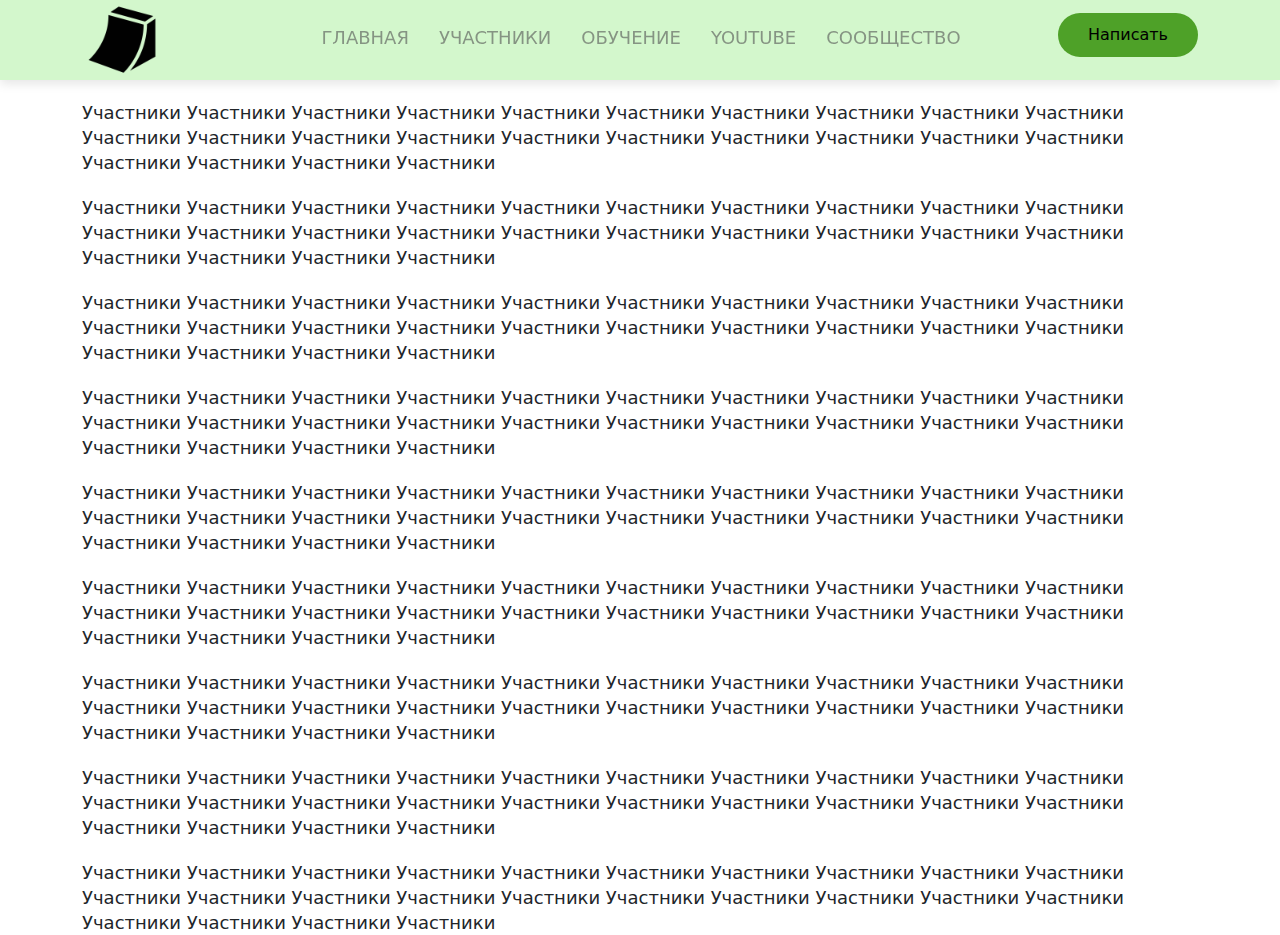
==== contacts.html @ 3549a29a "Add files via upload" ====
<!DOCTYPE html>
<html lang="ru">
<head>
    <meta charset="utf-8" />
    <title>KUB</title>
    <link rel="stylesheet" href="./css/style.css" />
    <link rel="stylesheet" href="libs/bootstrap-reboot.min.css">
    <link rel="stylesheet" href="libs/bootstrap-grid.min.css">
    <link rel="preconnect" href="https://fonts.gstatic.com">
    <link href="https://fonts.googleapis.com/css2?family=Noto+Sans:ital,wght@0,400;0,700;1,400&display=swap" rel="stylesheet">
    <meta name="viewport" content="width-device-width">
</head>
<body>

    <div class="wrapper">
        <header class="header">
            <div class="container">
                    <div class="header_body">
                        <!-- <a href="#" class="a header_logo"></a> -->
                        <img class="logo" src="images/logo.png" alt="">
                        <div class="header_burger">
                            <span></span>
                        </div>
                        <nav class="header_menu">
                            <ul class="header_list">
                                <li class="header_item">
                                    <a href="index.html" class="header_link">Главная</a>
                                </li>
                                <li class="header_item">
                                    <a href="contacts.html" class="header_link">Участники</a>
                                </li>
                                <li class="header_item">
                                    <a href="obychenie.html" class="header_link">Обучение</a>
                                </li>
                                <li class="header_item">
                                    <a href="https://www.youtube.com/channel/UCVThN0axYG0Pqj3ApGwn3uw" class="header_link">YouTube</a>
                                </li>
                                <li class="header_item">
                                    <a href="https://vk.com/public216040823" class="header_link">Сообщество</a>
                                </li>
                            </ul>
                        </nav>
                        <a href="https://vk.me/club216040823" class="callback">Написать</a>
                    </div>
            </div>
        </header>
        <div class="div content">
            <div class="container">
                <div class="content_text">
                    <p> Участники Участники Участники Участники Участники Участники Участники Участники Участники Участники Участники Участники Участники Участники Участники Участники Участники Участники Участники Участники Участники Участники Участники Участники</p>
                    <p> Участники Участники Участники Участники Участники Участники Участники Участники Участники Участники Участники Участники Участники Участники Участники Участники Участники Участники Участники Участники Участники Участники Участники Участники</p>
                    <p> Участники Участники Участники Участники Участники Участники Участники Участники Участники Участники Участники Участники Участники Участники Участники Участники Участники Участники Участники Участники Участники Участники Участники Участники</p>
                    <p> Участники Участники Участники Участники Участники Участники Участники Участники Участники Участники Участники Участники Участники Участники Участники Участники Участники Участники Участники Участники Участники Участники Участники Участники</p>
                    <p> Участники Участники Участники Участники Участники Участники Участники Участники Участники Участники Участники Участники Участники Участники Участники Участники Участники Участники Участники Участники Участники Участники Участники Участники</p>
                    <p> Участники Участники Участники Участники Участники Участники Участники Участники Участники Участники Участники Участники Участники Участники Участники Участники Участники Участники Участники Участники Участники Участники Участники Участники</p>
                    <p> Участники Участники Участники Участники Участники Участники Участники Участники Участники Участники Участники Участники Участники Участники Участники Участники Участники Участники Участники Участники Участники Участники Участники Участники</p>
                    <p> Участники Участники Участники Участники Участники Участники Участники Участники Участники Участники Участники Участники Участники Участники Участники Участники Участники Участники Участники Участники Участники Участники Участники Участники</p>
                    <p> Участники Участники Участники Участники Участники Участники Участники Участники Участники Участники Участники Участники Участники Участники Участники Участники Участники Участники Участники Участники Участники Участники Участники Участники</p>
                </div>
            </div>
        </div>
    </div>

        <script src="/js/KUB.js"></script>



        </div>

        </div>

        </nav>


</body>
</html>
---- css/style.css ----
html,body {
height: 100%;
font-family: Arial, Helvetica, sans-serif;
}

.logo {
  width: 80px;
  height: 80px;
}

.wrapper {

}

.header {
  position: fixed;
  width: 100%;
  top: 0;
  left: 0;
  z-index: 50;
}

.header::before {
  content: "";
  position: absolute;
  top: 0;
  left: 0;
  width: 100%;
  height: 100%;
  background-color: rgb(211, 247, 204);
  box-shadow: 0 4px 10px rgba(0, 0, 0, .1);
}

.header_body {
  position: relative;
  z-index: 2;
  justify-content: space-between;
  align-items: center;
  display: flex;
  flex-direction: row;
  min-height: 200%;
}

.header_logo {
  flex: 0 0 60px;
}

.header_logo img {
  max-width: 100%;
}

.header_burger {
  display: none;
}

.header_menu {

}

@media (max-width: 767) {
  .header_burger{
    display: block;
    position: relative;
    width: 30px;
    height: 20px;
  }
  
}

.header_burger::before {

}

.header_burger::after {
  content: "";
  color: rgb(255, 255, 255);
  position: absolute;
  width: 100%;
  height: 2px;
  left: 0;
}

.header_burger::after {
  bottom: 0;
}

.header_burger::before {
  top: 0;
}

.header_burger span {
  position: absolute;
  color: black;
  position: absolute;
  left: 0;
  width: 100%;
  height: 2px;
}

.header_list {
  display: flex;
  flex-direction: row;
  margin-top: 10px;
}

.header_list li {
margin: 0px 0px 0px 30px;
}

.header_list li a:hover {
opacity: 1;
color: black;
}

.header_list li:hover {
  opacity: 1;
  }

.header_item {
  list-style: none;
}

.header_link {
  color: rgb(82, 82, 82);
  text-decoration: none;
  font-size: 18px;
  text-transform: uppercase;
  opacity: 0.6;
  transition: 0.5s ease-in-out;
}

.content {
padding: 100px 0px 0px 0px;
}
    
.content_text{
font-size: 18px;
line-height: 25px;
}

.content_text p{
  margin: 0px 0px 20px 0px;
  }

  .callback {
    margin-bottom: 10px;
    padding: 10px 30px;
    background-color: rgb(78, 161, 40);
    border-radius: 100px;
    border-color: black;
    color: black;
    text-decoration: none;
  }

  .callback:hover {
    transform: scale(1.04);
    transition: all .1s ease-in-out;
    color: black;
  }
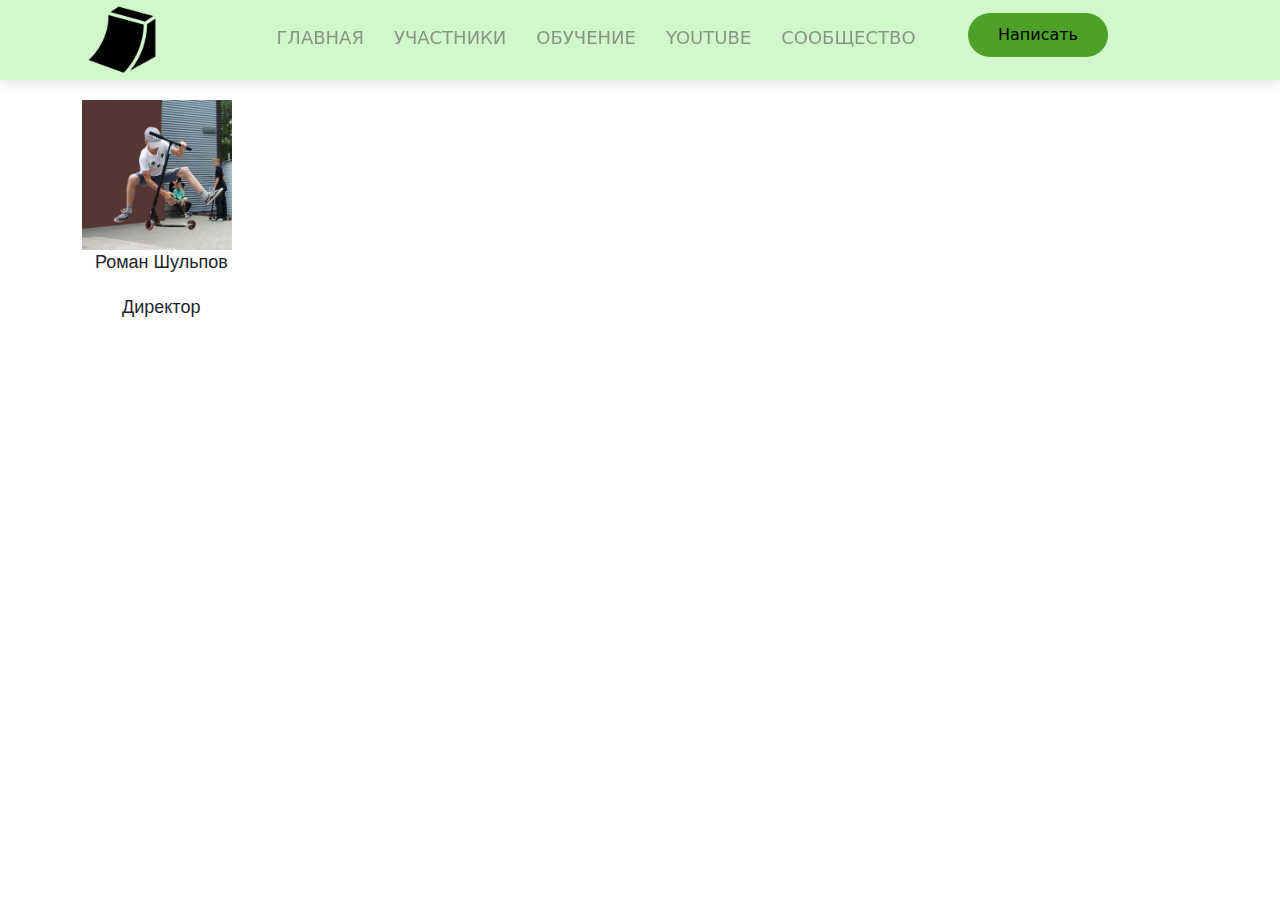
==== commit 2d1058eb: "Add files via upload" ====
--- a/contacts.html
+++ b/contacts.html
@@ -47,15 +47,11 @@
         <div class="div content">
             <div class="container">
                 <div class="content_text">
-                    <p> Участники Участники Участники Участники Участники Участники Участники Участники Участники Участники Участники Участники Участники Участники Участники Участники Участники Участники Участники Участники Участники Участники Участники Участники</p>
-                    <p> Участники Участники Участники Участники Участники Участники Участники Участники Участники Участники Участники Участники Участники Участники Участники Участники Участники Участники Участники Участники Участники Участники Участники Участники</p>
-                    <p> Участники Участники Участники Участники Участники Участники Участники Участники Участники Участники Участники Участники Участники Участники Участники Участники Участники Участники Участники Участники Участники Участники Участники Участники</p>
-                    <p> Участники Участники Участники Участники Участники Участники Участники Участники Участники Участники Участники Участники Участники Участники Участники Участники Участники Участники Участники Участники Участники Участники Участники Участники</p>
-                    <p> Участники Участники Участники Участники Участники Участники Участники Участники Участники Участники Участники Участники Участники Участники Участники Участники Участники Участники Участники Участники Участники Участники Участники Участники</p>
-                    <p> Участники Участники Участники Участники Участники Участники Участники Участники Участники Участники Участники Участники Участники Участники Участники Участники Участники Участники Участники Участники Участники Участники Участники Участники</p>
-                    <p> Участники Участники Участники Участники Участники Участники Участники Участники Участники Участники Участники Участники Участники Участники Участники Участники Участники Участники Участники Участники Участники Участники Участники Участники</p>
-                    <p> Участники Участники Участники Участники Участники Участники Участники Участники Участники Участники Участники Участники Участники Участники Участники Участники Участники Участники Участники Участники Участники Участники Участники Участники</p>
-                    <p> Участники Участники Участники Участники Участники Участники Участники Участники Участники Участники Участники Участники Участники Участники Участники Участники Участники Участники Участники Участники Участники Участники Участники Участники</p>
+                 <img class="uchastniki" src="images/Roman-Shuplov.jpg" alt="">
+                <p class="name-img">Роман Шульпов</p>
+                <p class="specialnost">Директор</p>
+
+                
                 </div>
             </div>
         </div>
--- a/css/style.css
+++ b/css/style.css
@@ -1,6 +1,10 @@
 html,body {
 height: 100%;
 font-family: Arial, Helvetica, sans-serif;
+}
+
+.body {
+  background-color: rgb(156, 173, 2);
 }
 
 .logo {
@@ -150,6 +154,7 @@
     border-color: black;
     color: black;
     text-decoration: none;
+    margin-right: 90px;
   }
 
   .callback:hover {
@@ -157,4 +162,78 @@
     transition: all .1s ease-in-out;
     color: black;
   }
+
+  .info-text {
+    font-size: 15px;
+    font-family: Georgia, 'Times New Roman', Times, serif;
+    padding-bottom: 5px;
+
+  }
+
+  .contacts-in-text {
+    color: rgb(163, 29, 5);
+    text-decoration: none;
+
+  }
    
+  .contacts-in-text:hover {
+    color: black;
+  }
+
+  .uchastniki {
+    width: 150px;
+    height: 150px;
+  }
+
+  .name-img {
+    padding-left: 13px;
+    font-family:'Gill Sans', 'Gill Sans MT', Calibri, 'Trebuchet MS', sans-serif;
+    
+  }
+
+  .specialnost {
+    padding-left: 40px;
+    font-family:'Gill Sans', 'Gill Sans MT', Calibri, 'Trebuchet MS', sans-serif;
+  }
+
+  .img_kub {
+    padding-left: 1100px;
+    width: 110%;
+    height: 110%;
+    padding-bottom: 300px;
+  }
+
+  .phone-number {
+    color: rgb(163, 29, 5);
+  }
+
+  .vk-in-text {
+    color: #45688E;
+    text-decoration: none;
+  }
+
+  .vk-in-text::before {
+    transition: 0.1s ease-in-out;
+  }
+
+  .vk-in-text:hover {
+    color: black;
+  }
+
+  .price {
+    text-align: center;
+    color: rgb(78, 161, 40);
+    font-family: 'Franklin Gothic Medium', 'Arial Narrow', Arial, sans-serif;
+  }
+
+  .groop {
+    padding-top: 100px;
+    padding-bottom: 330px;
+  }
+
+  .Odinochni {
+    padding-bottom: 50px;
+
+  }
+
+   
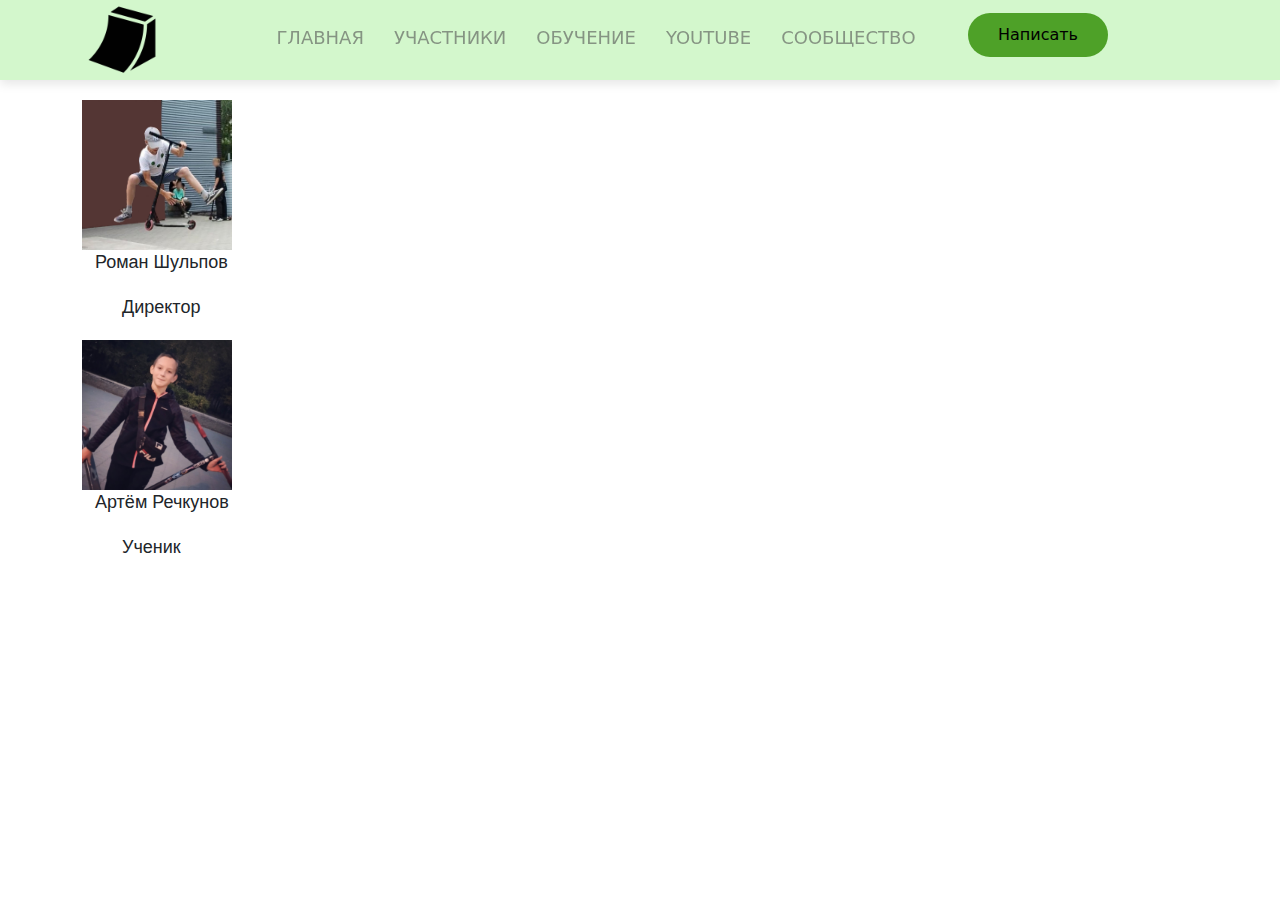
==== commit b5b1b275: "Add files via upload" ====
--- a/contacts.html
+++ b/contacts.html
@@ -51,6 +51,10 @@
                 <p class="name-img">Роман Шульпов</p>
                 <p class="specialnost">Директор</p>
 
+                <img class="uchastniki" src="images/Rechkenov_Artem.jpg" alt="">
+                <p class="name-img">Артём Речкунов</p>
+                <p class="specialnost">Ученик</p>
+
                 
                 </div>
             </div>
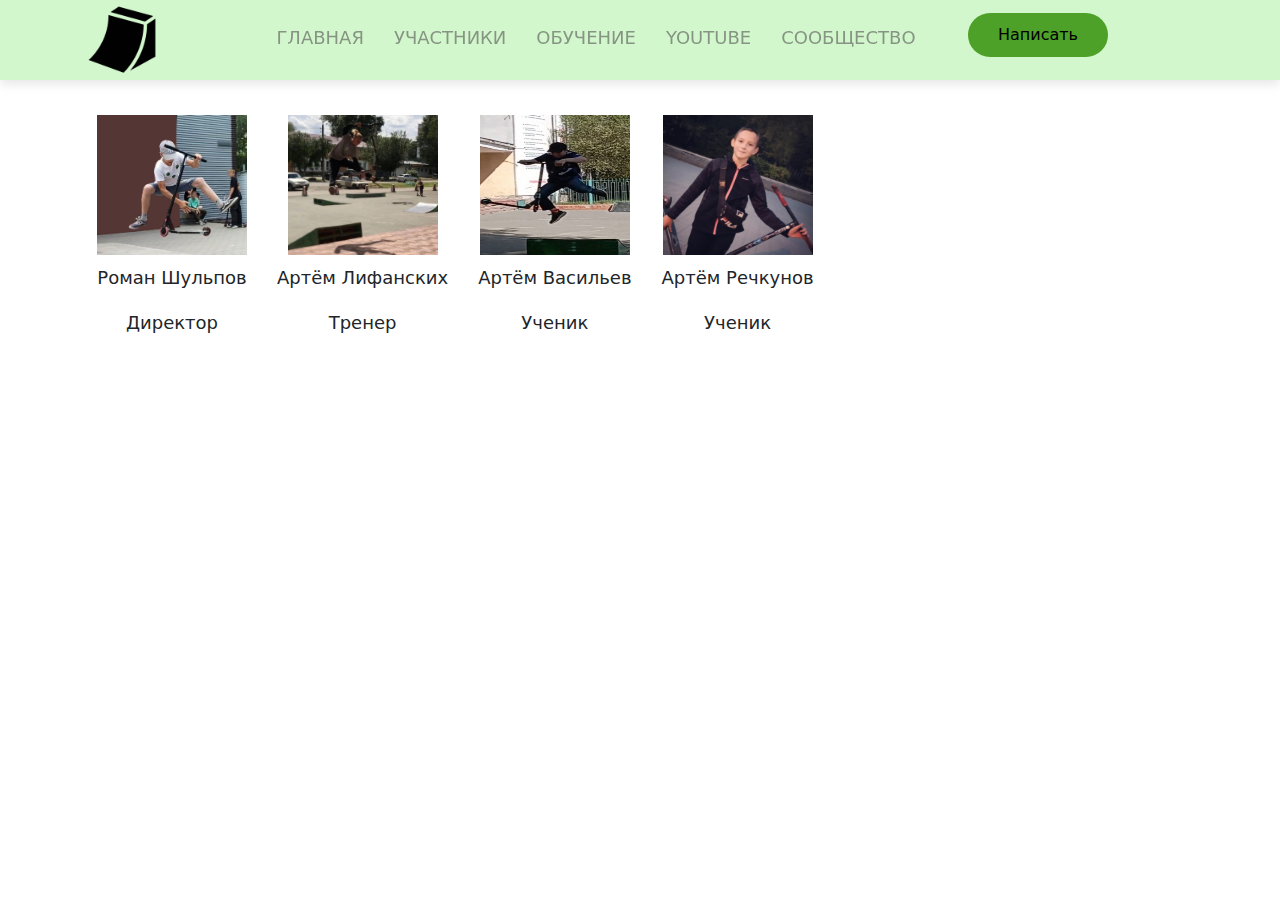
==== commit eb026c63: "Add files via upload" ====
--- a/contacts.html
+++ b/contacts.html
@@ -47,15 +47,33 @@
         <div class="div content">
             <div class="container">
                 <div class="content_text">
-                 <img class="uchastniki" src="images/Roman-Shuplov.jpg" alt="">
-                <p class="name-img">Роман Шульпов</p>
-                <p class="specialnost">Директор</p>
+                    <div class="content_text__block">
+                        <img class="people" src="images/Roman-Shuplov.jpg" alt="">
+                        <p class="name-people">Роман Шульпов</p>
+                        <p class="specialnost-people">Директор</p>
+                    </div>
+                
+                    <div class="content_text__block">
+                        <img class="people" src="images/vacym.jpg" alt="">
+                        <p class="name-people">Артём Лифанских</p>
+                        <p class="specialnost-people">Тренер</p>
+                    </div>
+                
+                    <div class="content_text__block">
+                        <img class="people" src="images/Vasilev_Artem.jpg" alt="">
+                        <p class="name-people">Артём Васильев</p>
+                        <p class="specialnost-people">Ученик</p>
+                    </div>
+                
+                    <div class="content_text__block">
+                        <img class="people" src="images/Rechkenov_Artem.jpg" alt="">
+                        <p class="name-people">Артём Речкунов</p>
+                        <p class="specialnost-people">Ученик</p>
+                    </div>
 
-                <img class="uchastniki" src="images/Rechkenov_Artem.jpg" alt="">
-                <p class="name-img">Артём Речкунов</p>
-                <p class="specialnost">Ученик</p>
+                    
+                
 
-                
                 </div>
             </div>
         </div>
--- a/css/style.css
+++ b/css/style.css
@@ -4,7 +4,7 @@
 }
 
 .body {
-  background-color: rgb(156, 173, 2);
+  background-image: url(/images/fon.jpg);
 }
 
 .logo {
@@ -137,9 +137,29 @@
 padding: 100px 0px 0px 0px;
 }
     
+.content_text__main {
+  font-size: 18px;
+  line-height: 25px;
+}
+
+.content_text__learning {
+  font-size: 18px;
+  line-height: 25px;
+}
+
 .content_text{
-font-size: 18px;
-line-height: 25px;
+  font-size: 18px;
+  line-height: 25px;
+display: flex;
+flex-direction: row;
+flex-wrap: wrap;
+}
+
+.content_text__block {
+  padding: 15px;
+  display: flex;
+  flex-direction: column;
+  align-items: center;
 }
 
 .content_text p{
@@ -180,9 +200,10 @@
     color: black;
   }
 
-  .uchastniki {
+  .people {
     width: 150px;
     height: 150px;
+    padding-bottom: 10px;
   }
 
   .name-img {
@@ -191,9 +212,18 @@
     
   }
 
-  .specialnost {
-    padding-left: 40px;
-    font-family:'Gill Sans', 'Gill Sans MT', Calibri, 'Trebuchet MS', sans-serif;
+  .uchastniki {
+    height: 150px;
+    width: 150px;
+    padding: 50px;
+  }
+
+  .name-people {
+
+  }
+
+  .specialnost-people {
+
   }
 
   .img_kub {
@@ -236,4 +266,14 @@
 
   }
 
-   
+  .pozers {
+    width: 360px;
+    height: 500px;
+    margin-bottom: 100px;
+    margin-left: 250px;
+    margin-top: 100px;
+    border-radius: 6%;
+  }
+
+
+  
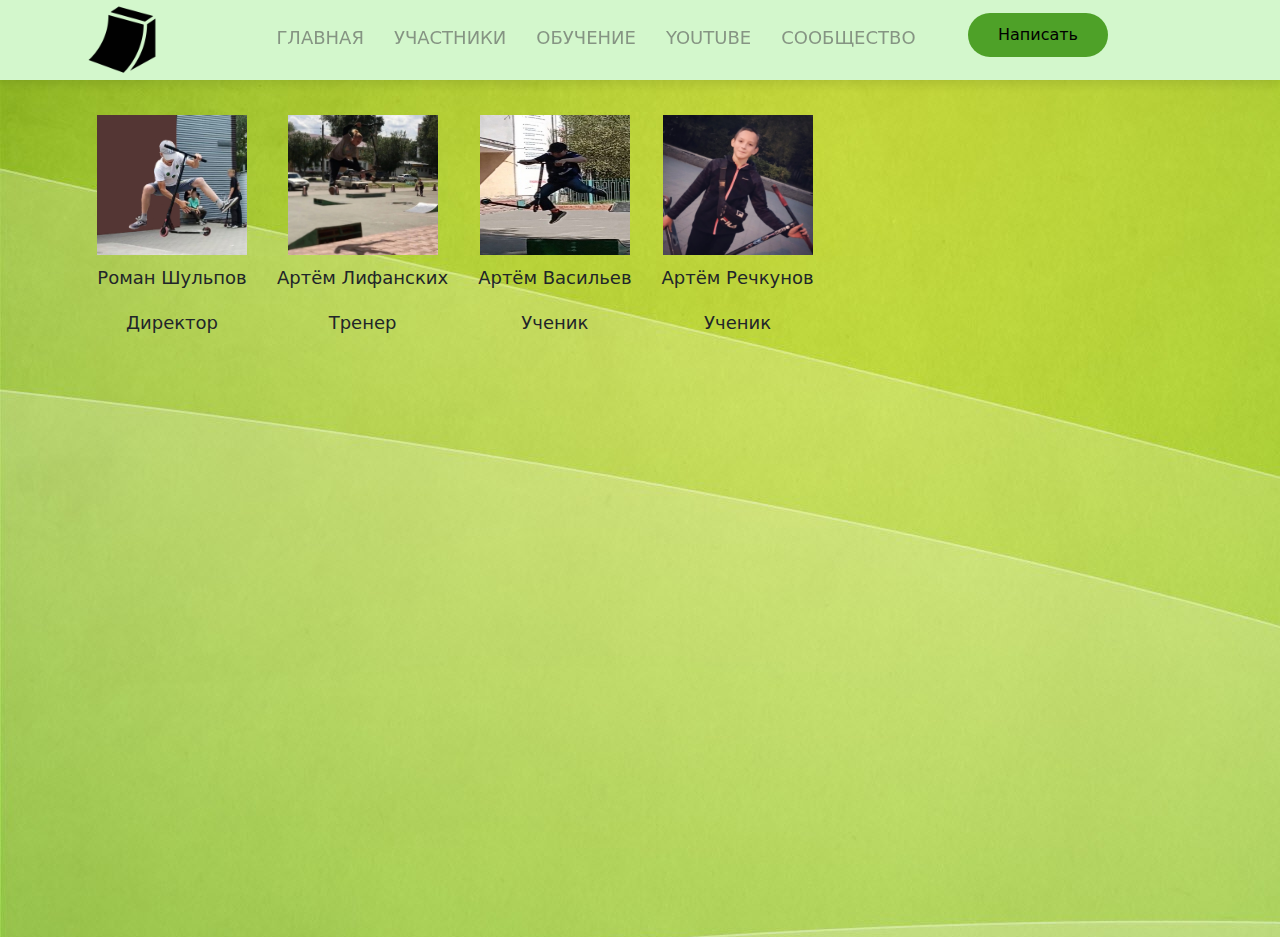
==== commit c3619a44: "Add files via upload" ====
--- a/contacts.html
+++ b/contacts.html
@@ -11,6 +11,8 @@
     <meta name="viewport" content="width-device-width">
 </head>
 <body>
+
+    <div class="fon-2">
 
     <div class="wrapper">
         <header class="header">
@@ -82,6 +84,7 @@
         <script src="/js/KUB.js"></script>
 
 
+        </div>
 
         </div>
 
--- a/css/style.css
+++ b/css/style.css
@@ -1,6 +1,6 @@
 html,body {
 height: 100%;
-font-family: Arial, Helvetica, sans-serif;
+font-family: Verdana, Geneva, Tahoma, sans-serif;
 }
 
 .body {
@@ -185,7 +185,7 @@
 
   .info-text {
     font-size: 15px;
-    font-family: Georgia, 'Times New Roman', Times, serif;
+    font-family: Verdana, Geneva, Tahoma, sans-serif;
     padding-bottom: 5px;
 
   }
@@ -208,7 +208,7 @@
 
   .name-img {
     padding-left: 13px;
-    font-family:'Gill Sans', 'Gill Sans MT', Calibri, 'Trebuchet MS', sans-serif;
+    font-family: Verdana, Geneva, Tahoma, sans-serif;
     
   }
 
@@ -253,12 +253,17 @@
   .price {
     text-align: center;
     color: rgb(78, 161, 40);
-    font-family: 'Franklin Gothic Medium', 'Arial Narrow', Arial, sans-serif;
+    font-family: Verdana, Geneva, Tahoma, sans-serif;
   }
 
   .groop {
     padding-top: 100px;
-    padding-bottom: 330px;
+    padding-bottom: 100px;
+    font-family: Verdana, Geneva, Tahoma, sans-serif;
+  }
+
+  .content_text__learning {
+    font-family: Verdana, Geneva, Tahoma, sans-serif;
   }
 
   .Odinochni {
@@ -266,14 +271,71 @@
 
   }
 
-  .pozers {
-    width: 360px;
-    height: 500px;
-    margin-bottom: 100px;
-    margin-left: 250px;
+  .Barnaul {
+    height: 470px;
+    width: 620px;
+    padding-top: 80px;
+    padding-bottom: 80px;
+    margin-left: 150px;
+  }
+
+  .Barnaul-text {
+    margin-left: 80px;
+    font-family:'Times New Roman', Times, serif;
+    color: #464444;
+
+  }
+
+  .link_vk_obychenie {
+    color: #1b9c0f;
+    text-decoration: none;
+  }
+
+  .link_vk_obychenie :hover {
+    transition: 0.5ms;
+    transform: scale(0, 0, 0, 1);
+    color:rgba(0, 0, 0, .1);
+  }
+
+  .img-obychenie {
+    width: 700px;
+    height: 450px;
+    margin-top: 60px;
+    margin-bottom: 60px;
+    margin-left: 300px;
+    -webkit-filter: blur(1px); 
+    filter: blur(2.5px); 
+  }
+
+  .fon-1 {
+    background: url(../images/fon.jpg) no-repeat;
+    height: 1600px;
+    
+  }
+
+  .fon-2 {
+    background: url(../images/fon.jpg) no-repeat;
+    height: 937px;
+  }
+
+  .fon-3 {
+    background: url(../images/fon.jpg) no-repeat;
+    height: 1465px;
+  }
+
+  .SkateParkUbileuka {
+    display: inline-block;
+    margin-left: 600px;
+    margin-top: 40px;
+  }
+
+  .PlanSkateParkUbileuka {
+    font-family: Verdana, Geneva, Tahoma, sans-serif;
+  }
+
+  .text-scoot-2 {
     margin-top: 100px;
-    border-radius: 6%;
-  }
-
-
-  
+    margin-left: 370px;
+  }
+
+
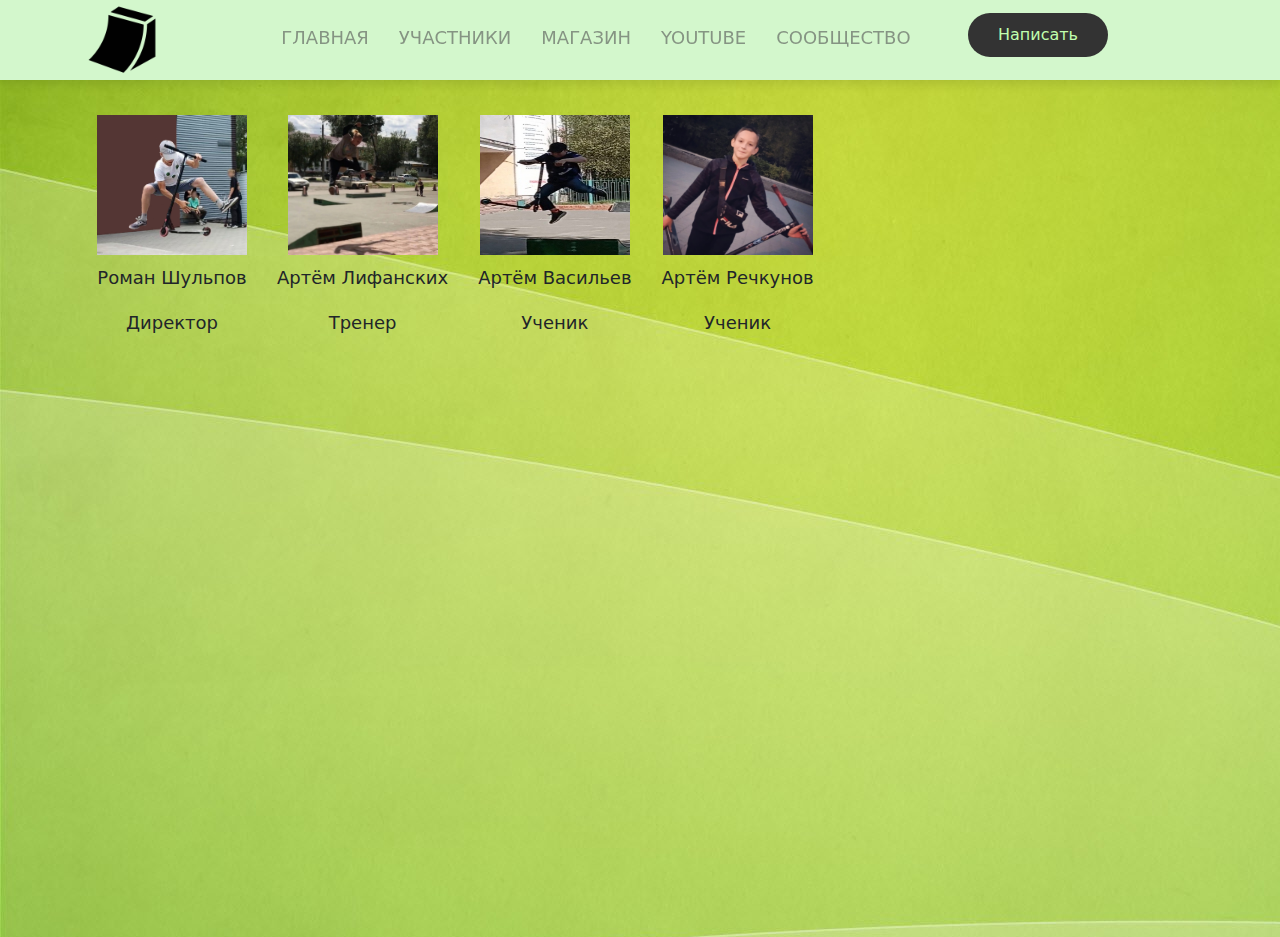
==== commit c7b9f384: "Add files via upload" ====
--- a/contacts.html
+++ b/contacts.html
@@ -10,9 +10,8 @@
     <link href="https://fonts.googleapis.com/css2?family=Noto+Sans:ital,wght@0,400;0,700;1,400&display=swap" rel="stylesheet">
     <meta name="viewport" content="width-device-width">
 </head>
-<body>
+<body class="fon-2">
 
-    <div class="fon-2">
 
     <div class="wrapper">
         <header class="header">
@@ -32,7 +31,7 @@
                                     <a href="contacts.html" class="header_link">Участники</a>
                                 </li>
                                 <li class="header_item">
-                                    <a href="obychenie.html" class="header_link">Обучение</a>
+                                    <a href="shop.html" class="header_link">Магазин</a>
                                 </li>
                                 <li class="header_item">
                                     <a href="https://www.youtube.com/channel/UCVThN0axYG0Pqj3ApGwn3uw" class="header_link">YouTube</a>
@@ -83,9 +82,6 @@
 
         <script src="/js/KUB.js"></script>
 
-
-        </div>
-
         </div>
 
         </div>
--- a/css/style.css
+++ b/css/style.css
@@ -169,18 +169,19 @@
   .callback {
     margin-bottom: 10px;
     padding: 10px 30px;
-    background-color: rgb(78, 161, 40);
+    background-color: rgb(51, 51, 51);
     border-radius: 100px;
     border-color: black;
-    color: black;
+    color: rgb(193, 255, 174);
     text-decoration: none;
     margin-right: 90px;
   }
 
   .callback:hover {
-    transform: scale(1.04);
+    transform: scale(1.00);
     transition: all .1s ease-in-out;
-    color: black;
+    color:rgb(146, 207, 127);
+    background-color: rgb(66, 66, 66);
   }
 
   .info-text {
@@ -319,8 +320,11 @@
   }
 
   .fon-3 {
-    background: url(../images/fon.jpg) no-repeat;
-    height: 1465px;
+    background: url(../images/fon-3.jpg) no-repeat;
+    height: 800px;
+  }
+
+  .fon-4 {
   }
 
   .SkateParkUbileuka {
@@ -338,4 +342,132 @@
     margin-left: 370px;
   }
 
-
+.tovar-block {
+  width: 210px;
+  height: 398px;
+  background: rgb(255, 255, 255);
+  border-radius: 5%;
+  margin-top: 100px;
+  margin-left: 20px;
+  align-items: center;
+  display: inline-block;
+  position: relative;
+  float: left;
+  left: 25%;
+}
+
+.tovar-1-img {
+  width: 210px;
+  height: 200px;
+  display: inline-block;
+}
+
+.tovar-name {
+  font-family:  Verdana, Geneva, Tahoma, sans-serif;
+  color: #1b9c0f;
+  text-align:  center;
+  -webkit-text-stroke-width: 0.5px;
+  -webkit-text-stroke-color: black;
+}
+
+.price-tovars {
+  text-align:  center;
+  font-family: Verdana, Geneva, Tahoma, sans-serif;
+  font-size: 20px;
+}
+
+.tovar-opisanie {
+  font-size: 10px;
+  text-align:  center;
+}
+
+.pay-sticker-pak {
+  margin-bottom: 10px;
+
+  background-color: rgb(51, 51, 51);
+  border-radius: 100px;
+  border-color: black;
+  color: rgb(193, 255, 174);
+  text-decoration: none;
+
+  padding: 6px 15px;
+  margin-left: 55px;
+  display: inline-block;
+
+
+}
+
+.pay-sticker-pak:hover {
+  transform: scale(1.00);
+  transition: all .1s ease-in-out;
+  color:rgb(146, 207, 127);
+  background-color: rgb(66, 66, 66);
+}
+
+
+.pay-trenirovka {
+  margin-bottom: 10px;
+  padding: 10px 30px;
+  background-color: rgb(51, 51, 51);
+  border-radius: 100px;
+  border-color: black;
+  color: rgb(193, 255, 174);
+  text-decoration: none;
+  margin-right: 90px;
+  margin-left: 50px;
+}
+
+.img-pay-trenirovka {
+  width: 200px;
+  height: 120px;
+  margin-left: 35%;
+
+}
+
+.pay-trenirovka:hover {
+  transform: scale(1.00);
+  transition: all .1s ease-in-out;
+  color:rgb(146, 207, 127);
+  background-color: rgb(66, 66, 66);
+}
+
+.oplata-trenirovka {
+  font-family:  Verdana, Geneva, Tahoma, sans-serif;
+  color: #1b9c0f;
+  text-align:  center;
+  -webkit-text-stroke-width: 0.5px;
+  -webkit-text-stroke-color: black;
+}
+
+.pay-trenirovka:hover {
+    transform: scale(1.00);
+  transition: all .1s ease-in-out;
+  color:rgb(146, 207, 127);
+  background-color: rgb(66, 66, 66);
+}
+
+.price-pay-trenirovka {
+  text-align:  center;
+  font-family: Verdana, Geneva, Tahoma, sans-serif;
+  font-size: 20px;
+}
+
+.pay-block {
+  width: 700px;
+  height: 270px;
+  background: rgb(255, 255, 255);
+  border-radius: 5%;
+  margin-top: 100px;
+  margin-left: 20px;
+  align-items: center;
+  margin-left: 30%;
+}
+
+.pay-trenirovka-opisanie {
+  font-size: 12px;
+  text-align: center;
+  color: #1b9c0f;
+  -webkit-text-stroke-width: 0.3px;
+  -webkit-text-stroke-color: black;
+}
+
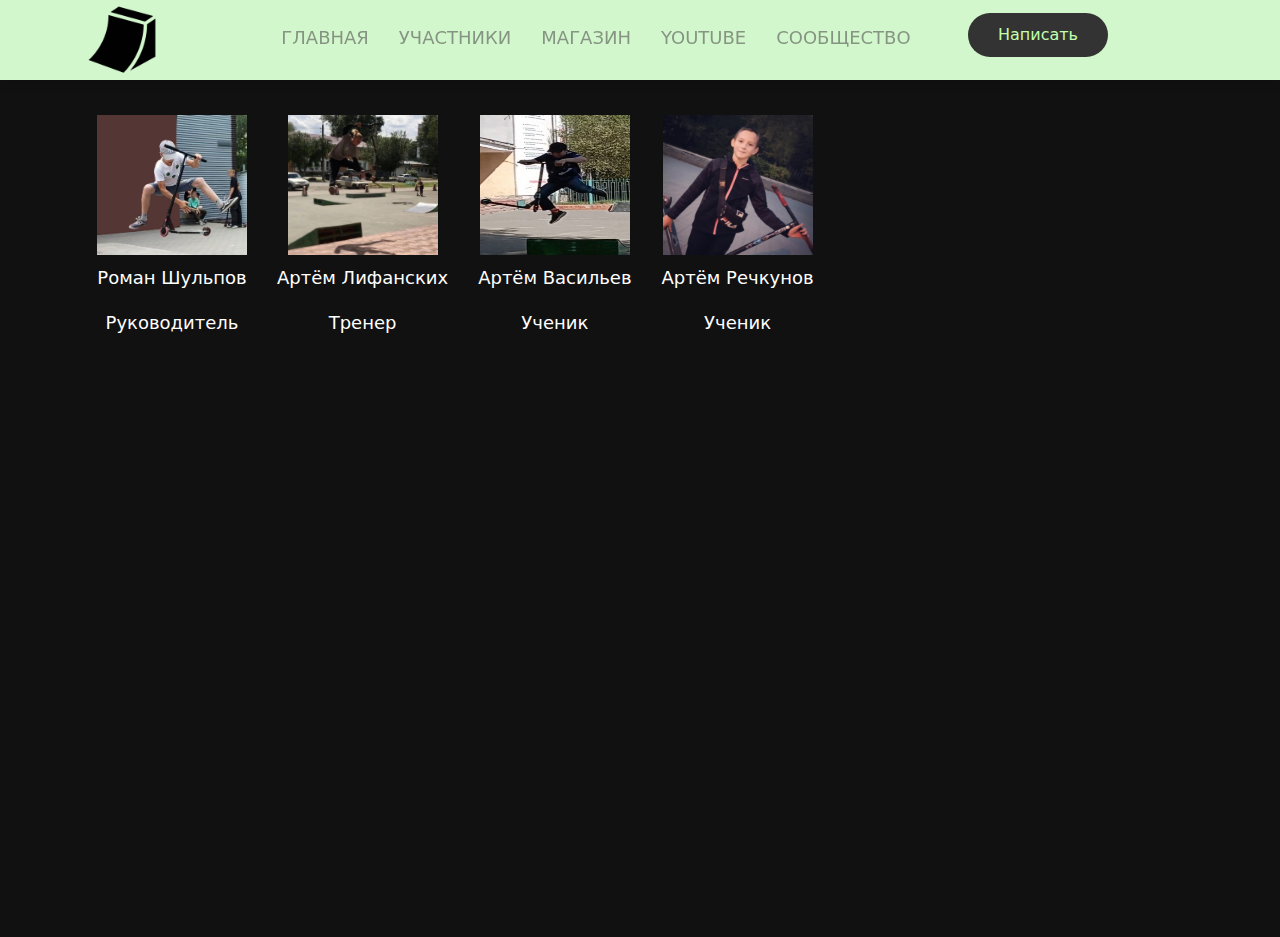
==== commit 17bce39c: "Add files via upload" ====
--- a/contacts.html
+++ b/contacts.html
@@ -51,7 +51,7 @@
                     <div class="content_text__block">
                         <img class="people" src="images/Roman-Shuplov.jpg" alt="">
                         <p class="name-people">Роман Шульпов</p>
-                        <p class="specialnost-people">Директор</p>
+                        <p class="specialnost-people">Руководитель</p>
                     </div>
                 
                     <div class="content_text__block">
--- a/css/style.css
+++ b/css/style.css
@@ -220,19 +220,13 @@
   }
 
   .name-people {
-
+    color: white;
   }
 
   .specialnost-people {
-
-  }
-
-  .img_kub {
-    padding-left: 1100px;
-    width: 110%;
-    height: 110%;
-    padding-bottom: 300px;
-  }
+    color: white;
+  }
+
 
   .phone-number {
     color: rgb(163, 29, 5);
@@ -272,20 +266,7 @@
 
   }
 
-  .Barnaul {
-    height: 470px;
-    width: 620px;
-    padding-top: 80px;
-    padding-bottom: 80px;
-    margin-left: 150px;
-  }
-
-  .Barnaul-text {
-    margin-left: 80px;
-    font-family:'Times New Roman', Times, serif;
-    color: #464444;
-
-  }
+
 
   .link_vk_obychenie {
     color: #1b9c0f;
@@ -309,19 +290,17 @@
   }
 
   .fon-1 {
-    background: url(../images/fon.jpg) no-repeat;
-    height: 1600px;
+    background: rgb(17,17,17);
     
   }
 
   .fon-2 {
-    background: url(../images/fon.jpg) no-repeat;
+    background:rgb(17,17,17);
     height: 937px;
   }
 
   .fon-3 {
-    background: url(../images/fon-3.jpg) no-repeat;
-    height: 800px;
+    background-color: rgb(17,17,17);
   }
 
   .fon-4 {
@@ -343,22 +322,23 @@
   }
 
 .tovar-block {
-  width: 210px;
-  height: 398px;
+  width: 330px;
+  height: 580px;
   background: rgb(255, 255, 255);
-  border-radius: 5%;
-  margin-top: 100px;
+  margin-top: 200px;
   margin-left: 20px;
+  border-radius: 2%;
   align-items: center;
   display: inline-block;
   position: relative;
   float: left;
-  left: 25%;
+  left: 13%;
+  bottom: 50px;
 }
 
 .tovar-1-img {
-  width: 210px;
-  height: 200px;
+  width: 100%;
+  height: 50%;
   display: inline-block;
 }
 
@@ -371,7 +351,7 @@
 }
 
 .price-tovars {
-  text-align:  center;
+  margin-left: 40%;
   font-family: Verdana, Geneva, Tahoma, sans-serif;
   font-size: 20px;
 }
@@ -391,7 +371,7 @@
   text-decoration: none;
 
   padding: 6px 15px;
-  margin-left: 55px;
+  margin-left: 28%;
   display: inline-block;
 
 
@@ -405,17 +385,6 @@
 }
 
 
-.pay-trenirovka {
-  margin-bottom: 10px;
-  padding: 10px 30px;
-  background-color: rgb(51, 51, 51);
-  border-radius: 100px;
-  border-color: black;
-  color: rgb(193, 255, 174);
-  text-decoration: none;
-  margin-right: 90px;
-  margin-left: 50px;
-}
 
 .img-pay-trenirovka {
   width: 200px;
@@ -452,16 +421,6 @@
   font-size: 20px;
 }
 
-.pay-block {
-  width: 700px;
-  height: 270px;
-  background: rgb(255, 255, 255);
-  border-radius: 5%;
-  margin-top: 100px;
-  margin-left: 20px;
-  align-items: center;
-  margin-left: 30%;
-}
 
 .pay-trenirovka-opisanie {
   font-size: 12px;
@@ -471,3 +430,209 @@
   -webkit-text-stroke-color: black;
 }
 
+.v-nalichie {
+  font-size: 15px;
+  display: inline-block;
+  margin-left: 40%;
+  
+}
+
+.v-nalichie-tochka {
+  display: inline-block;
+  color: green;
+  font-size: 40px;
+  font-size: 20px;
+}
+
+.net-v-nalichie {
+  font-size: 15px;
+  display: inline-block;
+  margin-left: 35%;
+}
+
+.net-v-nalichie-tochka {
+  display: inline-block;
+  color: red;
+  font-size: 20px;
+}
+
+.phone {
+  margin-left: 200px;
+  padding-top: 100px;
+  color: white;
+}
+
+.skidka {
+  font-family:'Franklin Gothic Medium', 'Arial Narrow', Arial, sans-serif;
+  background-color: red;
+  color: rgb(255, 255, 255);
+  padding-left: 8px;
+  margin-left: 115px;
+  margin-right: 115px;
+}
+
+.number_director {
+  padding: 10px 30px;
+  border-radius: 100px;
+  border-color: rgb(255, 255, 255);
+  color: rgb(255, 255, 255);
+  text-decoration: none;
+  margin-left: 200px;
+  font-size: 16px;
+  line-height: 24px;
+  font-family:'Segoe UI', Tahoma, Geneva, Verdana, sans-serif;
+}
+
+.number_director:hover {
+  transform: scale(1.00);
+  transition: all .1s ease-in-out;
+  color:rgb(214, 212, 212);;
+}
+
+.Kub_img {
+  width: 180px;
+  height: 70px;
+  margin-left: 45%;
+  margin-bottom: 10px;
+  position: relative;
+  bottom: 30px;
+}
+
+.time_every_day {
+  color: white;
+  position: relative;
+  left: 1300px;
+  bottom: 110px;
+} 
+
+.WhatsApp {
+  color: #1b9c0f;
+  text-decoration: none;
+  font-family: Arial, Helvetica, sans-serif; 
+}
+
+.WhatsApp:hover {
+  transform: scale(1.00);
+  text-decoration: none;
+  font-family: Arial, Helvetica, sans-serif;
+  color: #187c0f;
+} 
+
+.Roman-Shulpov-img-1 {
+  position: relative;
+  margin-left: 1100px;
+  bottom: 310px;
+  width: 431px;
+  height: 431px;
+} 
+
+ .ScootSchollName {
+  color: white;
+  position: relative;
+  margin-left: 24%;
+  top: 200px;
+  font-size: 42px;
+  font-family: Georgia, 'Times New Roman', Times, serif;
+} 
+
+.programm-scoot-1 {
+  font-size: 20px;
+  position: relative;
+  top: 270px;
+  left: 370px;
+  text-align: left;
+  font-family: Bookman, URW Bookman L, serif;
+  color: white;
+  width: 380px;
+  height: 100px;
+  margin-left: 80px;
+}
+
+.programm-scoot-2 {
+  font-size: 16px;
+  position: relative;
+  top: 250px;
+  left: 450px;
+  text-align: left;
+  font-family:'Trebuchet MS', 'Lucida Sans Unicode', 'Lucida Grande', 'Lucida Sans', Arial, sans-serif;
+  color: rgb(119, 119, 119);
+  width: 600px;
+  height: 300px;
+}
+
+.time-every-day {
+  color: white;
+  position: relative;
+  margin-left: 70%;
+  bottom: 90px;
+}
+
+.professional_treners {
+  color: white;
+  width: 20%;
+  position: relative;
+  left: 26%;
+}
+
+.special-metodic {
+  color: white;
+  width: 400px;
+  position: relative;
+  left: 26%;
+}
+
+.bezopasnost {
+  color: white;
+  width: 400px;
+  position: relative;
+  left: 26%;
+}
+
+.galocka {
+  position: relative;
+  left: 430px;
+  top: 45px;
+}
+
+.our-prem {
+  color: white;
+  font-size: 50px;
+  font-family: Verdana, Geneva, Tahoma, sans-serif;
+  position: relative;
+  margin-left: 35%;
+}
+
+
+.vacym-img-1 {
+  position: relative;
+  margin-left: 950px;
+  bottom: 500px;
+}
+
+*{
+  margin: 0;
+  padding: 0;
+  box-sizing: border-box;
+  }
+  
+  body{
+  background: #fff;
+  margin: 2em;
+  }
+  
+  .slperekhodnik{
+  max-width: 38em;
+  margin: 0 auto;
+  width: 100%;
+  }
+  
+  .gablok_sedakoda{
+  width: 100%;
+  margin: 0 auto;
+  overflow: hidden;
+  }
+  
+
+
+
+
